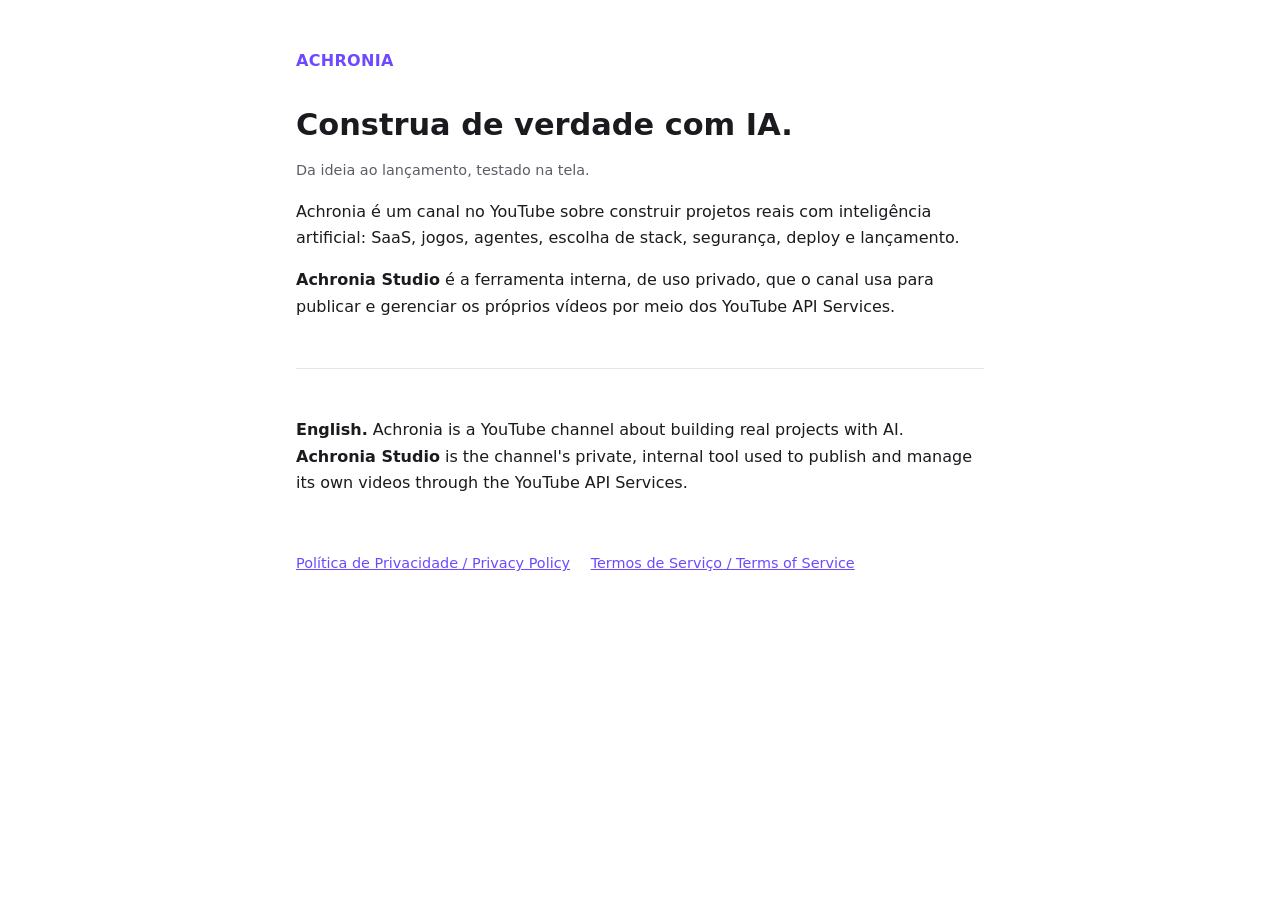
==== index.html @ d72b7e02 "Site do Achronia: início, política de privacidade e termos Co-Authored-By: Claude Opus 5.5 <noreply@" ====
<!doctype html>
<html lang="pt-BR">
<head>
  <meta charset="utf-8">
  <meta name="viewport" content="width=device-width, initial-scale=1">
  <title>Achronia</title>
  <meta name="description" content="Achronia — construa de verdade com IA, da ideia ao lançamento.">
  <link rel="stylesheet" href="style.css">
</head>
<body>
<main>
  <header>
    <a class="brand" href="./">ACHRONIA</a>
  </header>

  <h1>Construa de verdade com IA.</h1>
  <p class="meta">Da ideia ao lançamento, testado na tela.</p>

  <p>Achronia é um canal no YouTube sobre construir projetos reais com inteligência artificial: SaaS, jogos, agentes, escolha de stack, segurança, deploy e lançamento.</p>

  <p><strong>Achronia Studio</strong> é a ferramenta interna, de uso privado, que o canal usa para publicar e gerenciar os próprios vídeos por meio dos YouTube API Services.</p>

  <hr>

  <p lang="en"><strong>English.</strong> Achronia is a YouTube channel about building real projects with AI. <strong>Achronia Studio</strong> is the channel's private, internal tool used to publish and manage its own videos through the YouTube API Services.</p>

  <footer>
    <nav>
      <a href="privacidade.html">Política de Privacidade / Privacy Policy</a>
      <a href="termos.html">Termos de Serviço / Terms of Service</a>
    </nav>
  </footer>
</main>
</body>
</html>
---- style.css ----
:root {
  --bg: #ffffff;
  --fg: #1a1a1f;
  --muted: #5c5c66;
  --accent: #6d4aff;
  --line: #e4e4ea;
}
@media (prefers-color-scheme: dark) {
  :root {
    --bg: #111114;
    --fg: #ececf1;
    --muted: #a0a0ad;
    --accent: #a08bff;
    --line: #2a2a31;
  }
}
* { box-sizing: border-box; }
body {
  margin: 0;
  background: var(--bg);
  color: var(--fg);
  font: 16px/1.65 system-ui, -apple-system, "Segoe UI", Roboto, sans-serif;
}
main { max-width: 720px; margin: 0 auto; padding: 48px 16px 80px; }
header { margin-bottom: 32px; }
.brand { font-weight: 700; letter-spacing: .02em; color: var(--accent); text-decoration: none; }
h1 { font-size: 1.9rem; line-height: 1.25; margin: .4em 0 .2em; }
h2 { font-size: 1.2rem; margin-top: 2em; }
p, li { color: var(--fg); }
.meta { color: var(--muted); font-size: .9rem; }
a { color: var(--accent); }
hr { border: 0; border-top: 1px solid var(--line); margin: 48px 0; }
nav a { margin-right: 16px; }
footer { margin-top: 56px; color: var(--muted); font-size: .9rem; }
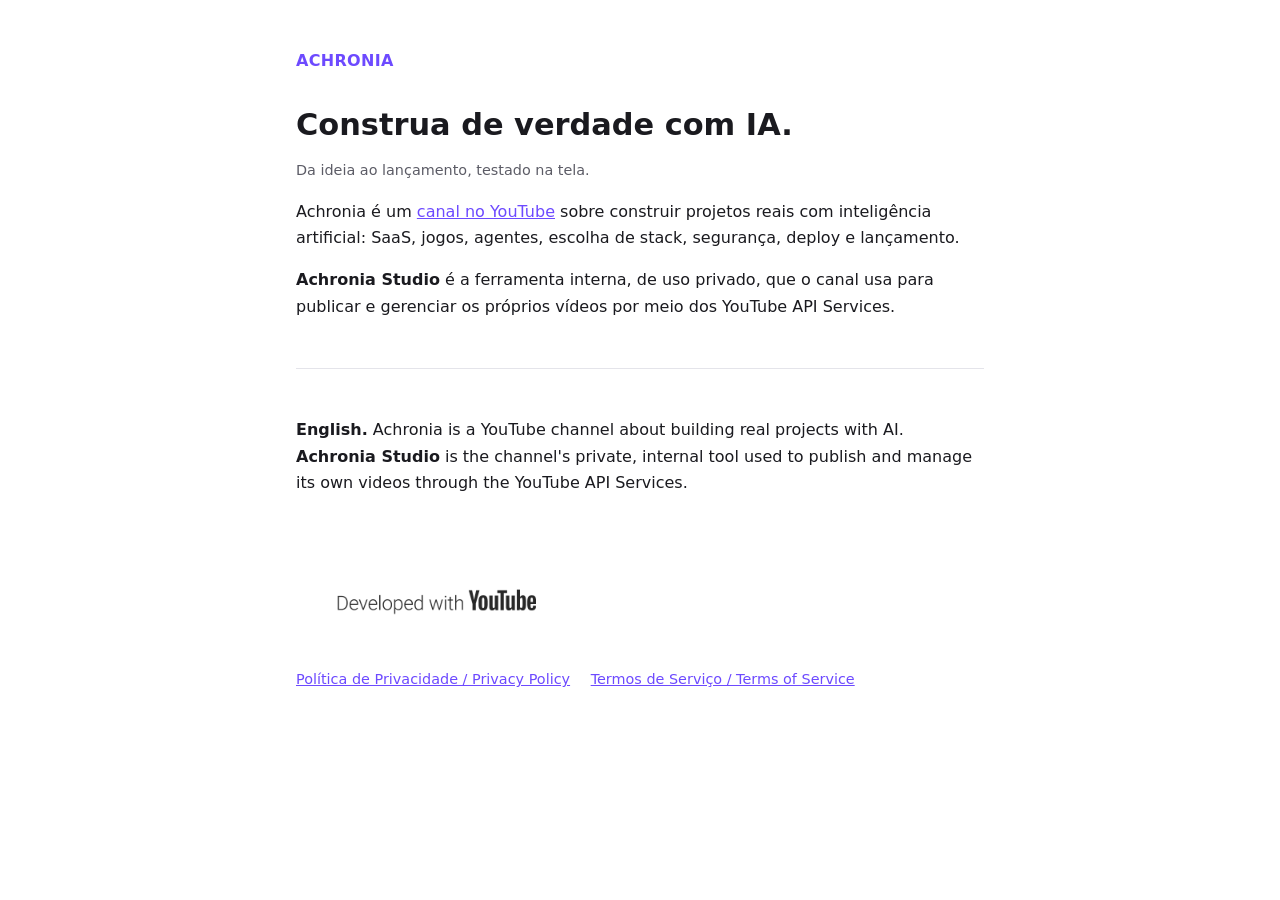
==== commit aee2865d: "Selo Developed with YouTube, pesquisa de pautas e exclusão de dados na política Co-Authored-By: Clau" ====
--- a/index.html
+++ b/index.html
@@ -16,7 +16,7 @@
   <h1>Construa de verdade com IA.</h1>
   <p class="meta">Da ideia ao lançamento, testado na tela.</p>
 
-  <p>Achronia é um canal no YouTube sobre construir projetos reais com inteligência artificial: SaaS, jogos, agentes, escolha de stack, segurança, deploy e lançamento.</p>
+  <p>Achronia é um <a href="https://www.youtube.com/@AchronIA_AI">canal no YouTube</a> sobre construir projetos reais com inteligência artificial: SaaS, jogos, agentes, escolha de stack, segurança, deploy e lançamento.</p>
 
   <p><strong>Achronia Studio</strong> é a ferramenta interna, de uso privado, que o canal usa para publicar e gerenciar os próprios vídeos por meio dos YouTube API Services.</p>
 
@@ -25,6 +25,12 @@
   <p lang="en"><strong>English.</strong> Achronia is a YouTube channel about building real projects with AI. <strong>Achronia Studio</strong> is the channel's private, internal tool used to publish and manage its own videos through the YouTube API Services.</p>
 
   <footer>
+    <a class="selo" href="https://www.youtube.com/@AchronIA_AI" title="Canal Achronia no YouTube / Achronia on YouTube">
+      <picture>
+        <source srcset="developed-with-youtube-light.png" media="(prefers-color-scheme: dark)">
+        <img src="developed-with-youtube-dark.png" alt="Developed with YouTube" width="280" height="100">
+      </picture>
+    </a>
     <nav>
       <a href="privacidade.html">Política de Privacidade / Privacy Policy</a>
       <a href="termos.html">Termos de Serviço / Terms of Service</a>
--- a/style.css
+++ b/style.css
@@ -32,3 +32,5 @@
 hr { border: 0; border-top: 1px solid var(--line); margin: 48px 0; }
 nav a { margin-right: 16px; }
 footer { margin-top: 56px; color: var(--muted); font-size: .9rem; }
+.selo { display: inline-block; margin-bottom: 8px; }
+.selo img { display: block; max-width: 100%; height: auto; }
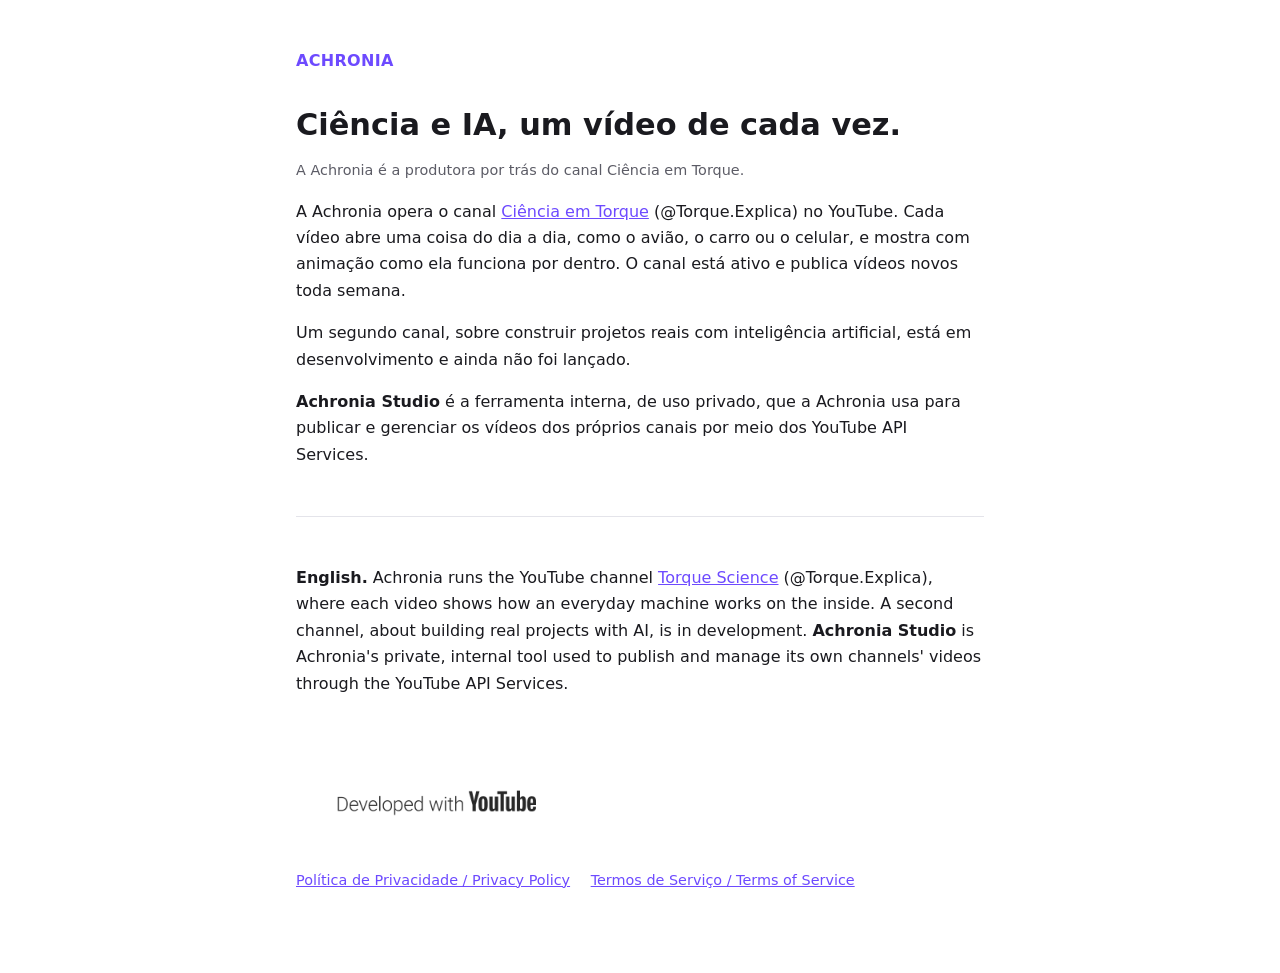
==== commit 1c5335a2: "Página inicial: a Achronia opera o canal Ciência em Torque O texto e o link do YouTube passam a apon" ====
--- a/index.html
+++ b/index.html
@@ -4,7 +4,7 @@
   <meta charset="utf-8">
   <meta name="viewport" content="width=device-width, initial-scale=1">
   <title>Achronia</title>
-  <meta name="description" content="Achronia — construa de verdade com IA, da ideia ao lançamento.">
+  <meta name="description" content="Achronia, a produtora do canal Ciência em Torque no YouTube.">
   <link rel="stylesheet" href="style.css">
 </head>
 <body>
@@ -13,19 +13,21 @@
     <a class="brand" href="./">ACHRONIA</a>
   </header>
 
-  <h1>Construa de verdade com IA.</h1>
-  <p class="meta">Da ideia ao lançamento, testado na tela.</p>
+  <h1>Ciência e IA, um vídeo de cada vez.</h1>
+  <p class="meta">A Achronia é a produtora por trás do canal Ciência em Torque.</p>
 
-  <p>Achronia é um <a href="https://www.youtube.com/@AchronIA_AI">canal no YouTube</a> sobre construir projetos reais com inteligência artificial: SaaS, jogos, agentes, escolha de stack, segurança, deploy e lançamento.</p>
+  <p>A Achronia opera o canal <a href="https://www.youtube.com/@Torque.Explica">Ciência em Torque</a> (@Torque.Explica) no YouTube. Cada vídeo abre uma coisa do dia a dia, como o avião, o carro ou o celular, e mostra com animação como ela funciona por dentro. O canal está ativo e publica vídeos novos toda semana.</p>
 
-  <p><strong>Achronia Studio</strong> é a ferramenta interna, de uso privado, que o canal usa para publicar e gerenciar os próprios vídeos por meio dos YouTube API Services.</p>
+  <p>Um segundo canal, sobre construir projetos reais com inteligência artificial, está em desenvolvimento e ainda não foi lançado.</p>
+
+  <p><strong>Achronia Studio</strong> é a ferramenta interna, de uso privado, que a Achronia usa para publicar e gerenciar os vídeos dos próprios canais por meio dos YouTube API Services.</p>
 
   <hr>
 
-  <p lang="en"><strong>English.</strong> Achronia is a YouTube channel about building real projects with AI. <strong>Achronia Studio</strong> is the channel's private, internal tool used to publish and manage its own videos through the YouTube API Services.</p>
+  <p lang="en"><strong>English.</strong> Achronia runs the YouTube channel <a href="https://www.youtube.com/@Torque.Explica">Torque Science</a> (@Torque.Explica), where each video shows how an everyday machine works on the inside. A second channel, about building real projects with AI, is in development. <strong>Achronia Studio</strong> is Achronia's private, internal tool used to publish and manage its own channels' videos through the YouTube API Services.</p>
 
   <footer>
-    <a class="selo" href="https://www.youtube.com/@AchronIA_AI" title="Canal Achronia no YouTube / Achronia on YouTube">
+    <a class="selo" href="https://www.youtube.com/@Torque.Explica" title="Ciência em Torque no YouTube / Torque Science on YouTube">
       <picture>
         <source srcset="developed-with-youtube-light.png" media="(prefers-color-scheme: dark)">
         <img src="developed-with-youtube-dark.png" alt="Developed with YouTube" width="280" height="100">
